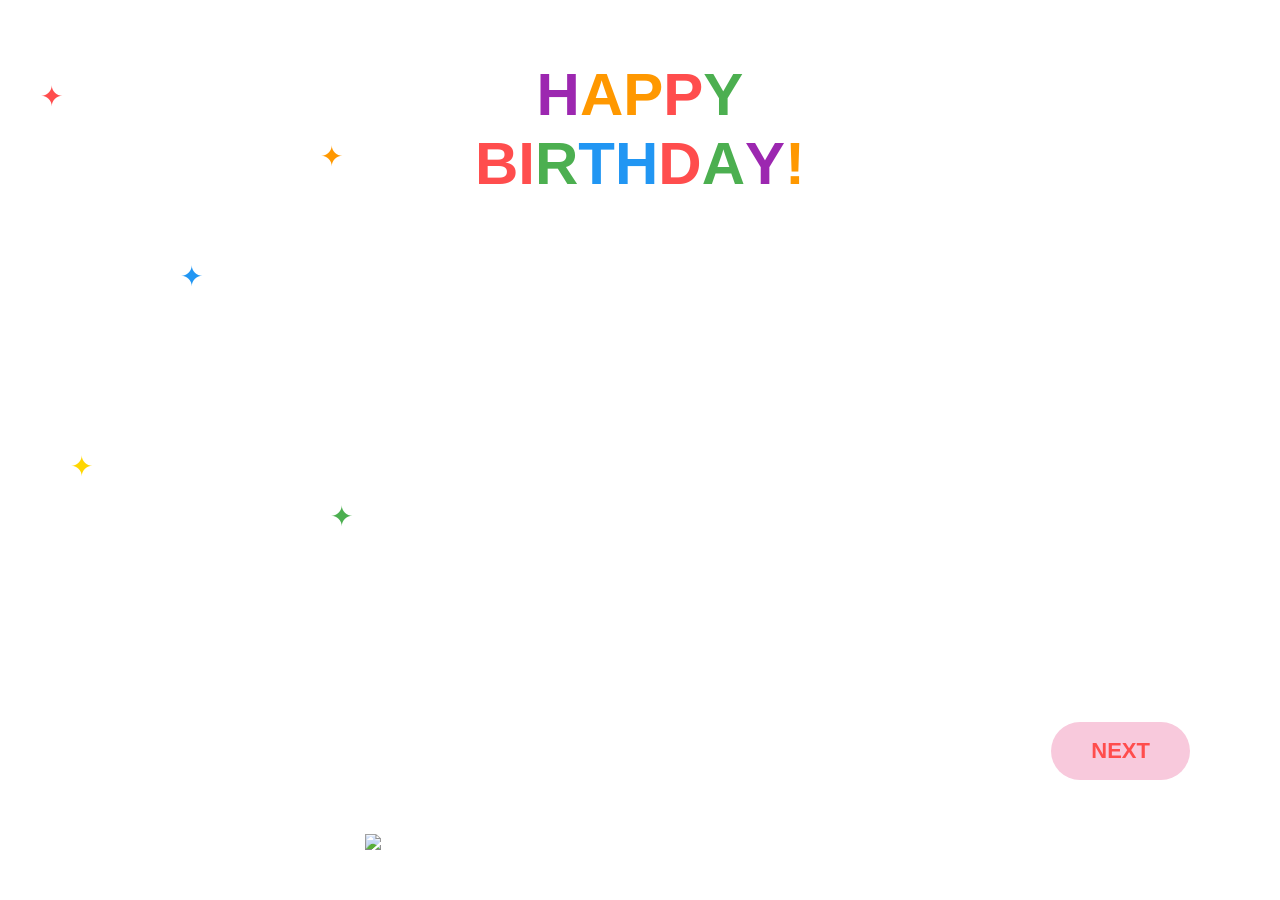
==== birthday.html @ 4b68501e "Add files via upload" ====
<!DOCTYPE html>
<html lang="en">
<head>
<meta charset="UTF-8">
<meta name="viewport" content="width=device-width, initial-scale=1.0">
<title>Happy Birthday</title>

<link rel="stylesheet" href="birthday.css">
</head>

<body>

<div class="container">

    <div id="birthdayText"></div>

    <img src="/images/dog.gif" class="snoopy">

    <button id="next-btn" class="next-btn">
        NEXT
    </button>

</div>

<script src="birthday.js"></script>

</body>
</html>
---- birthday.css ----
*{
margin:0;
padding:0;
box-sizing:border-box;
font-family:Arial, sans-serif;
}

body{
display:flex;
justify-content:center;
align-items:center;
height:100vh;
background:white;
overflow:hidden;
}

.container{
position:relative;
width:100vw;
height:100vh;
background:white;
overflow:hidden;
}

.snoopy{
position:absolute;
bottom:50px;
left:50%;
transform:translateX(-50%);
width:550px;
height:auto
}

#birthdayText{
position:absolute;
top:60px;
left:50%;
transform: translateX(-50%);
text-align:center;
font-size:60px;
font-weight:bold;
}

.letter{
display:inline-block;
opacity:0;
transform:translateY(-60px) rotate(-20deg);
animation:drop .5s forwards;
}

@keyframes drop{

0%{
opacity:0;
transform:translateY(-60px) rotate(-20deg) scale(0.5);
}

70%{
transform:translateY(10px) rotate(8deg);
}

100%{
opacity:1;
transform:translateY(0) rotate(0);
}

}

.next-btn{

position:absolute;
right:90px;
bottom:120px;

padding:16px 40px;

border:none;
border-radius:40px;

background:#f8c9dc;

color:#ff4d4d;

font-size:22px;
font-weight:bold;

}

.sparkle{
position:absolute;
font-size:28px;
animation:twinkle 1.5s infinite;
}

@keyframes twinkle{

0%,100%{
transform:scale(1);
opacity:1;
}

50%{
transform:scale(1.5);
opacity:.3;
}

}
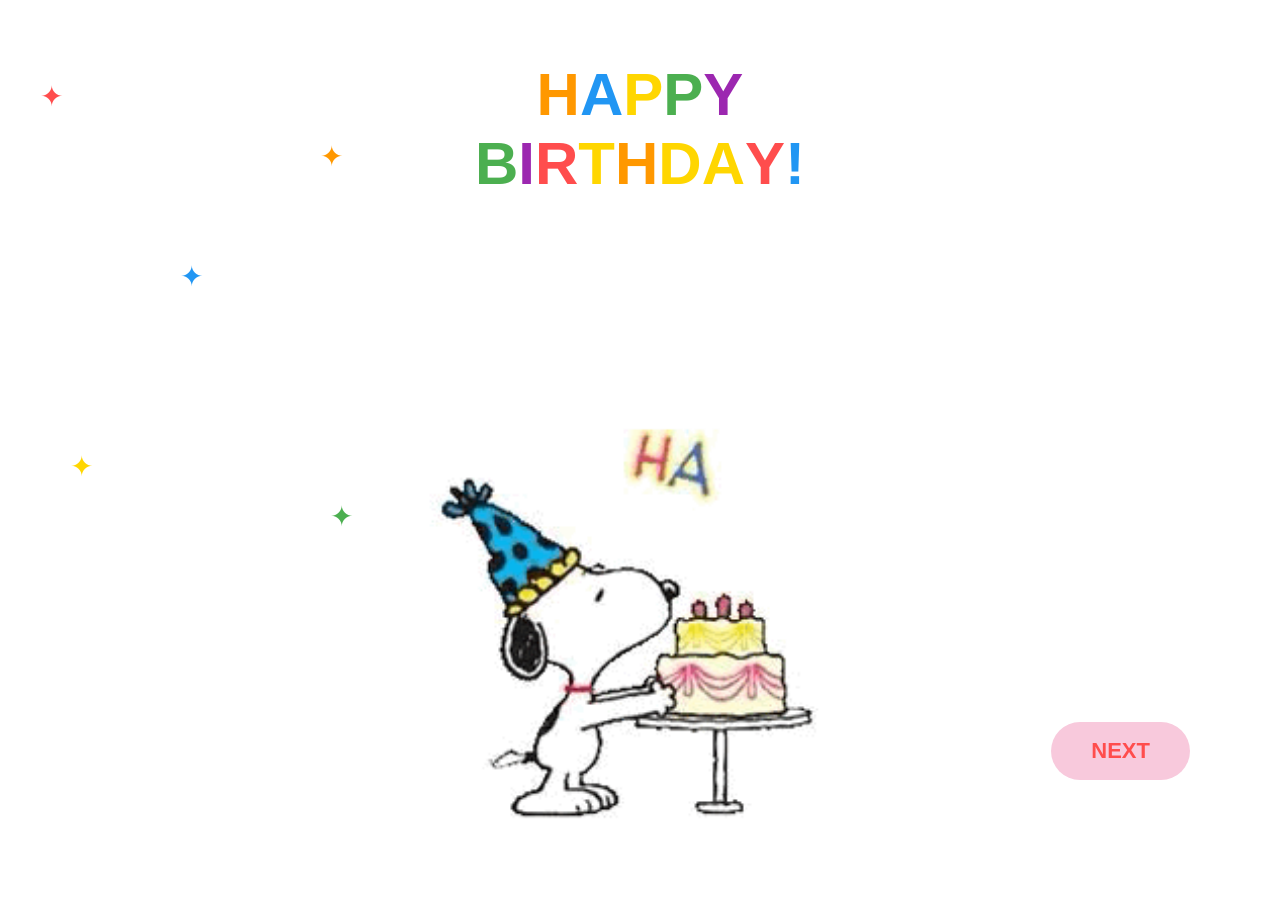
==== commit 2dd126ed: "Update birthday.html" ====
--- a/birthday.html
+++ b/birthday.html
@@ -14,7 +14,7 @@
 
     <div id="birthdayText"></div>
 
-    <img src="/images/dog.gif" class="snoopy">
+    <img src="images/dog.gif" class="snoopy">
 
     <button id="next-btn" class="next-btn">
         NEXT
@@ -25,4 +25,4 @@
 <script src="birthday.js"></script>
 
 </body>
-</html>+</html>
